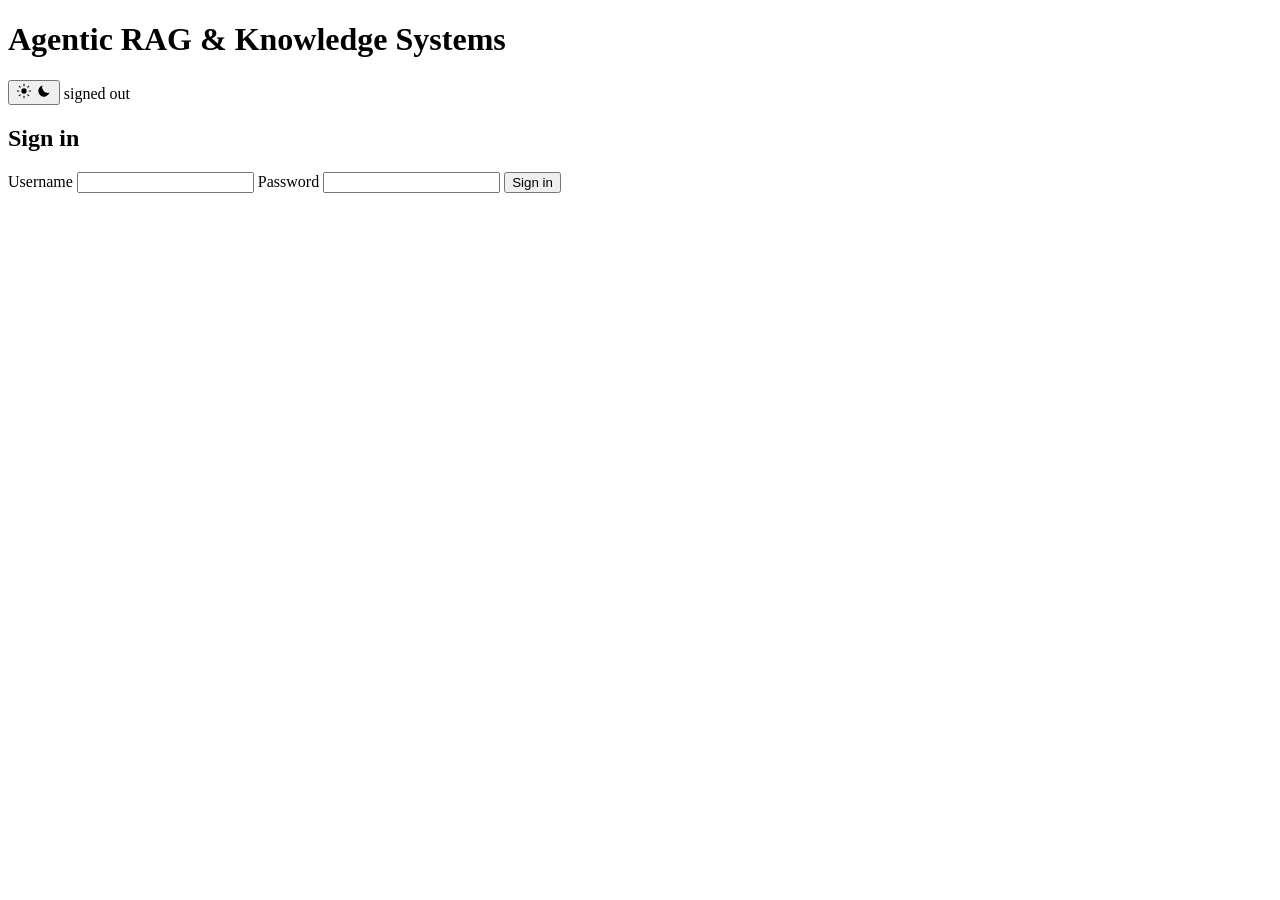
==== frontend/index.html @ 2b7be3b7 "feat(frontend): phase 2 responsive mobile-first layout" ====
<!DOCTYPE html>
<html lang="en">
<head>
  <meta charset="UTF-8" />
  <meta name="viewport" content="width=device-width, initial-scale=1.0" />
  <title>Agentic RAG &amp; Knowledge Systems</title>
  <script>
    // Apply the persisted theme before first paint to avoid a flash of the
    // wrong color scheme (FOUC). Runs inline and synchronously; no external deps.
    (function () {
      var stored = null;
      try {
        stored = localStorage.getItem("theme");
      } catch (_) {
        stored = null;
      }
      var prefersDark = window.matchMedia("(prefers-color-scheme: dark)").matches;
      var theme = stored === "light" || stored === "dark"
        ? stored
        : prefersDark
          ? "dark"
          : "light";
      document.documentElement.setAttribute("data-theme", theme);
    })();
  </script>
  <link rel="stylesheet" href="/styles.css" />
</head>
<body>
  <header class="topbar">
    <h1>Agentic RAG &amp; Knowledge Systems</h1>
    <div class="topbar-actions">
      <button
        id="theme-toggle"
        class="btn ghost"
        type="button"
        aria-label="Toggle color theme"
        title="Toggle color theme"
      >
        <svg class="theme-icon theme-icon-dark" viewBox="0 0 24 24" width="16" height="16" aria-hidden="true">
          <circle cx="12" cy="12" r="4" fill="currentColor" />
          <path d="M12 2v2M12 20v2M2 12h2M20 12h2M4.9 4.9l1.4 1.4M17.7 17.7l1.4 1.4M19.1 4.9l-1.4 1.4M6.3 17.7l-1.4 1.4" stroke="currentColor" stroke-width="1.6" stroke-linecap="round" />
        </svg>
        <svg class="theme-icon theme-icon-light" viewBox="0 0 24 24" width="16" height="16" aria-hidden="true">
          <path d="M20.2 14.4A8.5 8.5 0 0 1 9.6 3.8a8.5 8.5 0 1 0 10.6 10.6Z" fill="currentColor" />
        </svg>
      </button>
      <span id="auth-status" class="badge">signed out</span>
    </div>
  </header>

  <main class="layout">
    <section id="login-panel" class="card">
      <h2>Sign in</h2>
      <form id="login-form">
        <label for="username">Username</label>
        <input id="username" name="username" autocomplete="username" required />
        <label for="password">Password</label>
        <input id="password" name="password" type="password" autocomplete="current-password" required />
        <button type="submit">Sign in</button>
      </form>
      <p id="login-error" class="error" hidden></p>
    </section>

    <section id="chat-panel" class="card" hidden>
      <h2>Ask a question</h2>
      <div id="messages" class="messages"></div>
      <form id="chat-form">
        <textarea
          id="question"
          rows="2"
          placeholder="Ask about LangGraph, Self-RAG, HITL... (Enter to send, Shift+Enter for a new line)"
          required
        ></textarea>
        <button type="submit">Send</button>
      </form>
    </section>

    <section id="dashboard-panel" class="card" hidden>
      <h2>Dashboard</h2>
      <p class="muted small">This session only — a fresh visit always starts at zero.</p>
      <div id="summary" class="summary"></div>
      <h3>Quality (Evaluation Driven Development)</h3>
      <div id="quality" class="summary"></div>
      <h3>Recent requests</h3>
      <div class="table-wrap">
        <table id="recent-table" class="recent">
          <thead>
            <tr>
              <th>Time</th><th>Tokens</th><th>Cost</th><th>Latency</th><th>Status</th>
            </tr>
          </thead>
          <tbody></tbody>
        </table>
      </div>
    </section>
  </main>

  <dialog id="review-modal">
    <h2>Human review required</h2>
    <p id="review-question" class="muted"></p>
    <p id="review-docs" class="muted small"></p>
    <div class="review-actions">
      <button id="review-approve">Approve &amp; answer</button>
      <button id="review-retry">Retry with revised question</button>
      <button id="review-override">Override answer</button>
    </div>
    <textarea id="review-input" rows="3" placeholder="Revised question or manual answer" hidden></textarea>
    <div class="review-actions" id="review-confirm-row" hidden>
      <button id="review-confirm">Confirm</button>
      <button id="review-cancel">Cancel</button>
    </div>
  </dialog>

  <script src="/app.js"></script>
</body>
</html>
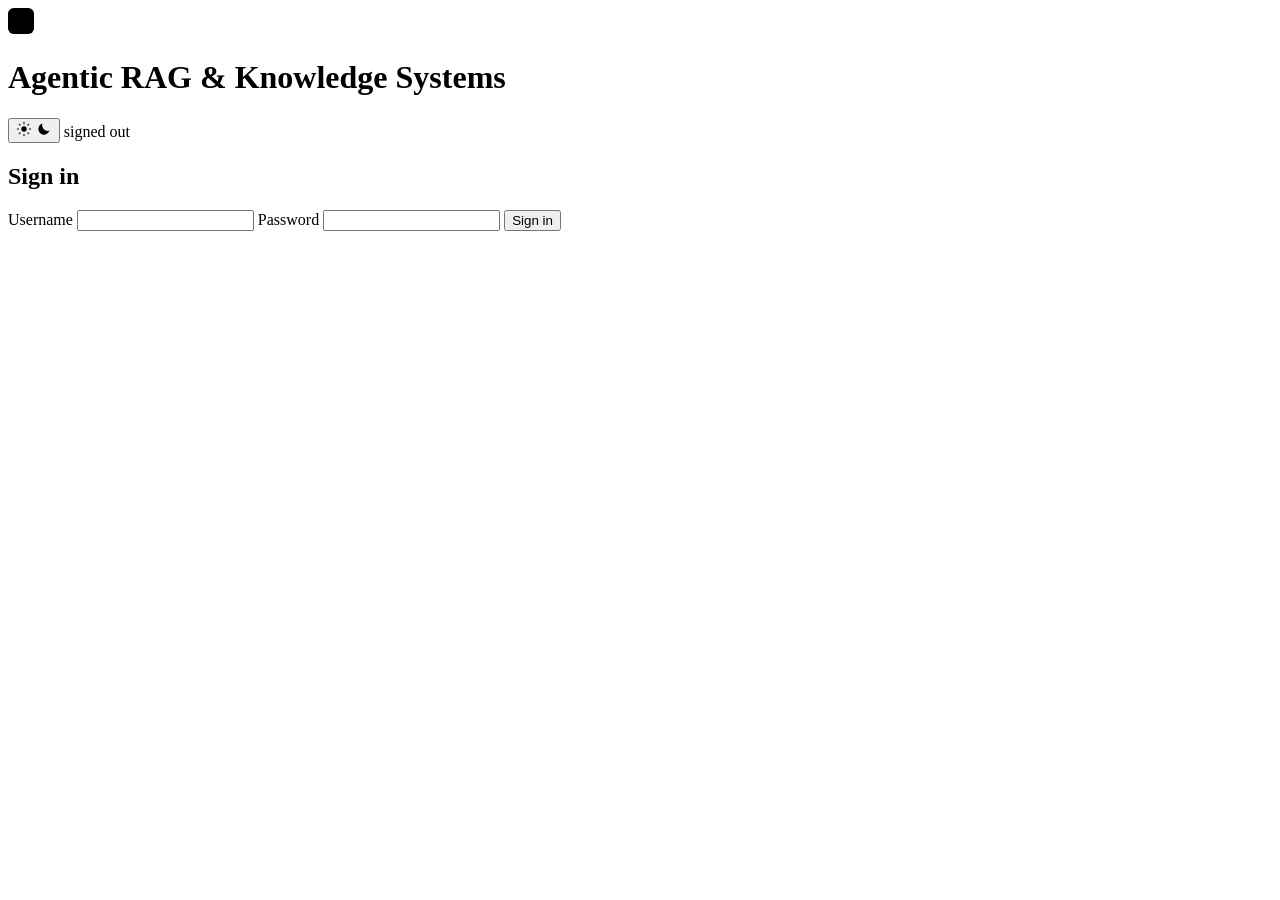
==== commit 84a93ac8: "feat(frontend): phase 3 branding and metadata" ====
--- a/frontend/index.html
+++ b/frontend/index.html
@@ -3,7 +3,47 @@
 <head>
   <meta charset="UTF-8" />
   <meta name="viewport" content="width=device-width, initial-scale=1.0" />
-  <title>Agentic RAG &amp; Knowledge Systems</title>
+  <title>Agentic RAG &amp; Knowledge Systems — Self-RAG with Human-in-the-Loop</title>
+  <meta
+    name="description"
+    content="A production-grade Self-RAG microservice (FastAPI + LangGraph) with hybrid retrieval, human-in-the-loop review, and Evaluation Driven Development."
+  />
+  <meta name="author" content="Agentic RAG & Knowledge Systems" />
+  <meta name="color-scheme" content="dark light" />
+
+  <!-- theme-color: mirrors the active design token so the browser UI chrome
+       matches the page. Theme is resolved before first paint by the inline
+       script below, so the light/dark media variants pick the right value. -->
+  <meta name="theme-color" media="(prefers-color-scheme: light)" content="#f5f6f8" />
+  <meta name="theme-color" media="(prefers-color-scheme: dark)" content="#0b0d12" />
+
+  <!-- Favicon: inline SVG (data URI) so the file is portable and needs no
+       extra asset to be served or cached. -->
+  <link
+    rel="icon"
+    type="image/svg+xml"
+    href="data:image/svg+xml,%3Csvg xmlns='http://www.w3.org/2000/svg' viewBox='0 0 32 32'%3E%3Crect width='32' height='32' rx='7' fill='%234f6ef7'/%3E%3Cpath d='M16 7l7 4v6l-7 4-7-4v-6z' fill='none' stroke='%23fff' stroke-width='2' stroke-linejoin='round'/%3E%3Ccircle cx='16' cy='17' r='2' fill='%23fff'/%3E%3C/svg%3E"
+  />
+
+  <!-- Open Graph (Facebook / LinkedIn / Slack unfurls) -->
+  <meta property="og:type" content="website" />
+  <meta property="og:site_name" content="Agentic RAG & Knowledge Systems" />
+  <meta property="og:title" content="Agentic RAG & Knowledge Systems" />
+  <meta
+    property="og:description"
+    content="Production-grade Self-RAG microservice with hybrid retrieval, human-in-the-loop, and Evaluation Driven Development."
+  />
+  <meta property="og:url" content="https://github.com/kanderson-ai-dev/agentic-rag-system" />
+  <meta property="og:locale" content="en_US" />
+
+  <!-- Twitter Card summary -->
+  <meta name="twitter:card" content="summary" />
+  <meta name="twitter:title" content="Agentic RAG & Knowledge Systems" />
+  <meta
+    name="twitter:description"
+    content="Production-grade Self-RAG microservice with hybrid retrieval, human-in-the-loop, and Evaluation Driven Development."
+  />
+
   <script>
     // Apply the persisted theme before first paint to avoid a flash of the
     // wrong color scheme (FOUC). Runs inline and synchronously; no external deps.
@@ -27,7 +67,27 @@
 </head>
 <body>
   <header class="topbar">
-    <h1>Agentic RAG &amp; Knowledge Systems</h1>
+    <div class="brand">
+      <svg
+        class="logo"
+        viewBox="0 0 32 32"
+        width="26"
+        height="26"
+        role="img"
+        aria-label="Agentic RAG & Knowledge Systems logo"
+      >
+        <rect width="32" height="32" rx="7" fill="var(--accent)" />
+        <path
+          d="M16 7l7 4v6l-7 4-7-4v-6z"
+          fill="none"
+          stroke="var(--accent-contrast)"
+          stroke-width="2"
+          stroke-linejoin="round"
+        />
+        <circle cx="16" cy="17" r="2" fill="var(--accent-contrast)" />
+      </svg>
+      <h1>Agentic RAG &amp; Knowledge Systems</h1>
+    </div>
     <div class="topbar-actions">
       <button
         id="theme-toggle"
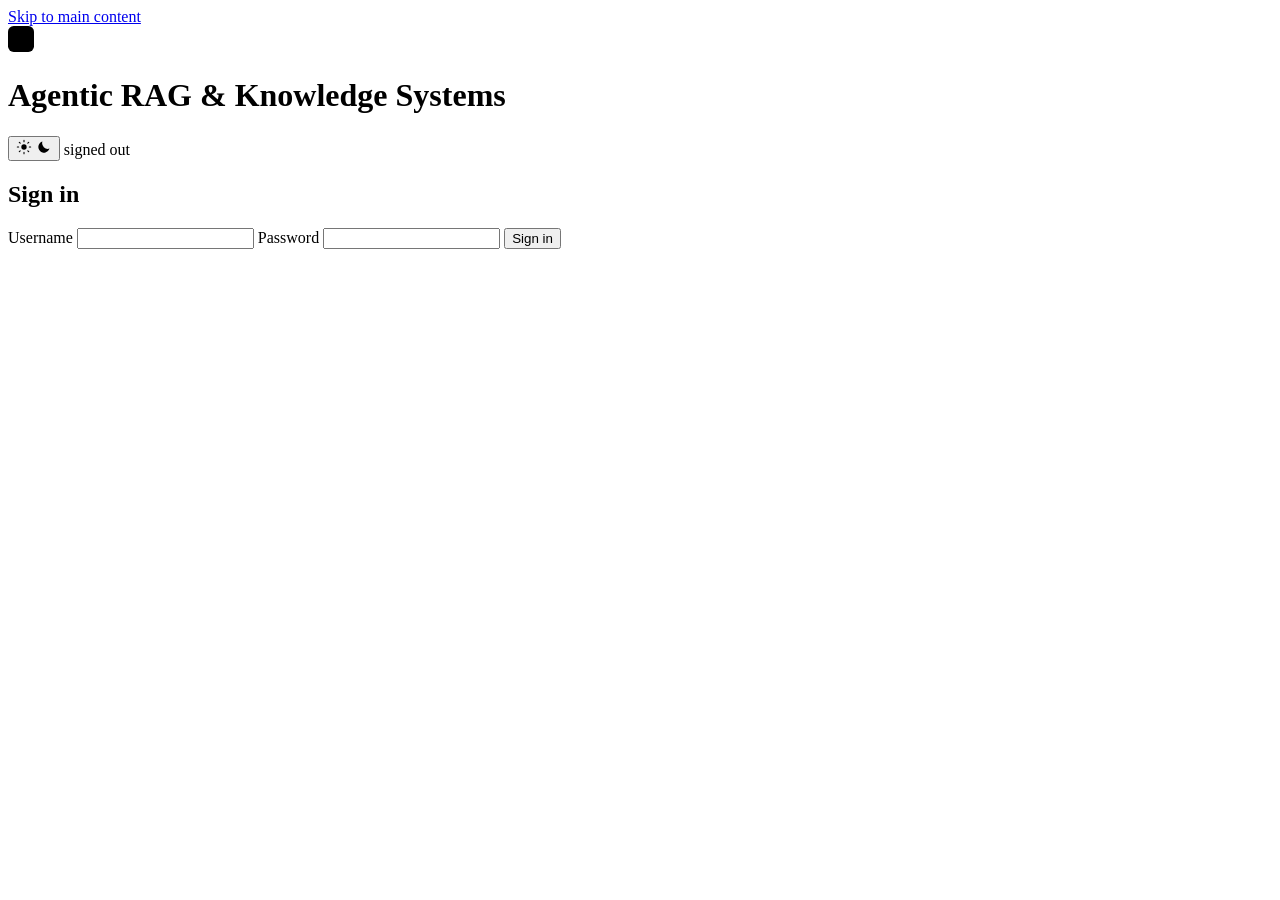
==== commit 1447499b: "feat(frontend): accessibility & security hardening (Phase 7)" ====
--- a/frontend/index.html
+++ b/frontend/index.html
@@ -66,6 +66,10 @@
   <link rel="stylesheet" href="/styles.css" />
 </head>
 <body>
+  <!-- Keyboard shortcut to bypass the header and jump straight to content.
+       Visually hidden until focused (first Tab press), as required by WCAG 2.4.1. -->
+  <a class="skip-link" href="#main">Skip to main content</a>
+
   <header class="topbar">
     <div class="brand">
       <svg
@@ -108,7 +112,7 @@
     </div>
   </header>
 
-  <main class="layout">
+  <main id="main" class="layout" tabindex="-1">
     <section id="login-panel" class="card">
       <h2>Sign in</h2>
       <form id="login-form">
@@ -122,52 +126,145 @@
     </section>
 
     <section id="chat-panel" class="card" hidden>
-      <h2>Ask a question</h2>
-      <div id="messages" class="messages"></div>
+      <h2 id="chat-heading">Ask a question</h2>
+      <!-- Screen-reader-only polite live region: announces new assistant answers,
+           blocked requests, and errors without moving visual focus. -->
+      <div id="chat-announcer" class="sr-only" aria-live="polite" role="status"></div>
+      <div id="messages" class="messages" role="log" aria-live="polite" aria-labelledby="chat-heading">
+        <div id="chat-welcome" class="chat-welcome">
+          <p class="welcome-title">How can I help?</p>
+          <p class="muted small">
+            Ask about LangGraph, Self-RAG, human-in-the-loop, or hybrid retrieval.
+            Answers are grounded in retrieved sources, and low-confidence
+            responses are routed to a human review step before being shown.
+          </p>
+        </div>
+      </div>
       <form id="chat-form">
         <textarea
           id="question"
-          rows="2"
-          placeholder="Ask about LangGraph, Self-RAG, HITL... (Enter to send, Shift+Enter for a new line)"
+          rows="1"
+          placeholder="Ask a question… (Enter to send, Shift+Enter for a new line)"
           required
         ></textarea>
-        <button type="submit">Send</button>
+        <button type="submit" id="chat-send">Send</button>
       </form>
     </section>
 
     <section id="dashboard-panel" class="card" hidden>
-      <h2>Dashboard</h2>
+      <h2 id="dashboard-heading">Dashboard</h2>
       <p class="muted small">This session only — a fresh visit always starts at zero.</p>
       <div id="summary" class="summary"></div>
+
+      <h3>Cost &amp; latency over time</h3>
+      <figure id="chart-figure" class="chart-figure">
+        <div
+          id="chart"
+          class="chart"
+          role="img"
+          aria-label="Cost and latency per request over time"
+        ></div>
+        <figcaption id="chart-caption" class="muted small"></figcaption>
+      </figure>
+      <p id="chart-empty" class="muted small" hidden>No requests yet to chart.</p>
+
       <h3>Quality (Evaluation Driven Development)</h3>
       <div id="quality" class="summary"></div>
+
       <h3>Recent requests</h3>
-      <div class="table-wrap">
+      <div class="table-wrap" id="table-wrap">
         <table id="recent-table" class="recent">
           <thead>
             <tr>
-              <th>Time</th><th>Tokens</th><th>Cost</th><th>Latency</th><th>Status</th>
+              <th scope="col">
+                <button class="th-sort" type="button" data-sort="timestamp">Time</button>
+              </th>
+              <th scope="col">
+                <button class="th-sort" type="button" data-sort="tokens">Tokens</button>
+              </th>
+              <th scope="col">
+                <button class="th-sort" type="button" data-sort="cost">Cost</button>
+              </th>
+              <th scope="col">
+                <button class="th-sort" type="button" data-sort="latency">Latency</button>
+              </th>
+              <th scope="col">
+                <button class="th-sort" type="button" data-sort="status">Status</button>
+              </th>
             </tr>
           </thead>
           <tbody></tbody>
         </table>
       </div>
+      <p id="recent-empty" class="empty-state" hidden>No requests recorded this session yet.</p>
+      <nav class="pagination" id="pagination" aria-label="Recent requests pagination"></nav>
     </section>
   </main>
 
-  <dialog id="review-modal">
-    <h2>Human review required</h2>
-    <p id="review-question" class="muted"></p>
-    <p id="review-docs" class="muted small"></p>
+  <!-- Transient notifications (toasts). A single polite live region so
+       screen readers announce messages as they appear; each toast is also
+       dismissible. -->
+  <div id="toasts" class="toasts" role="status" aria-live="polite" aria-atomic="false"></div>
+
+  <dialog
+    id="review-modal"
+    aria-labelledby="review-title"
+    aria-describedby="review-description"
+  >
+    <h2 id="review-title">Human review required</h2>
+    <p id="review-description" class="muted small">
+      The system could not answer confidently after several attempts. Choose
+      how to proceed below; your decision resumes the query.
+    </p>
+    <div class="review-context">
+      <p id="review-question" class="muted"></p>
+      <p id="review-docs" class="muted small"></p>
+    </div>
+
+    <fieldset class="review-choices">
+      <legend class="sr-only">Review decision</legend>
+
+      <label class="review-choice" for="review-approve">
+        <input type="radio" name="review-decision" id="review-approve" value="approve" />
+        <span class="review-choice-body">
+          <strong>Approve</strong>
+          <span class="review-choice-hint">Accept the best-effort answer as-is.</span>
+        </span>
+      </label>
+
+      <label class="review-choice" for="review-retry">
+        <input type="radio" name="review-decision" id="review-retry" value="retry" />
+        <span class="review-choice-body">
+          <strong>Retry</strong>
+          <span class="review-choice-hint">Re-run retrieval with a revised question you provide.</span>
+        </span>
+      </label>
+
+      <label class="review-choice" for="review-override">
+        <input type="radio" name="review-decision" id="review-override" value="override" />
+        <span class="review-choice-body">
+          <strong>Override</strong>
+          <span class="review-choice-hint">Write the correct answer manually.</span>
+        </span>
+      </label>
+    </fieldset>
+
+    <div id="review-input-row" hidden>
+      <label id="review-input-label" for="review-input"></label>
+      <textarea
+        id="review-input"
+        name="review-input"
+        rows="3"
+        placeholder=" "
+      ></textarea>
+      <p id="review-input-error" class="error" hidden></p>
+    </div>
+
+    <p id="review-submit-error" class="error" role="alert" hidden></p>
+
     <div class="review-actions">
-      <button id="review-approve">Approve &amp; answer</button>
-      <button id="review-retry">Retry with revised question</button>
-      <button id="review-override">Override answer</button>
-    </div>
-    <textarea id="review-input" rows="3" placeholder="Revised question or manual answer" hidden></textarea>
-    <div class="review-actions" id="review-confirm-row" hidden>
-      <button id="review-confirm">Confirm</button>
-      <button id="review-cancel">Cancel</button>
+      <button id="review-cancel" class="secondary" type="button">Cancel</button>
+      <button id="review-submit" type="button">Confirm</button>
     </div>
   </dialog>
 
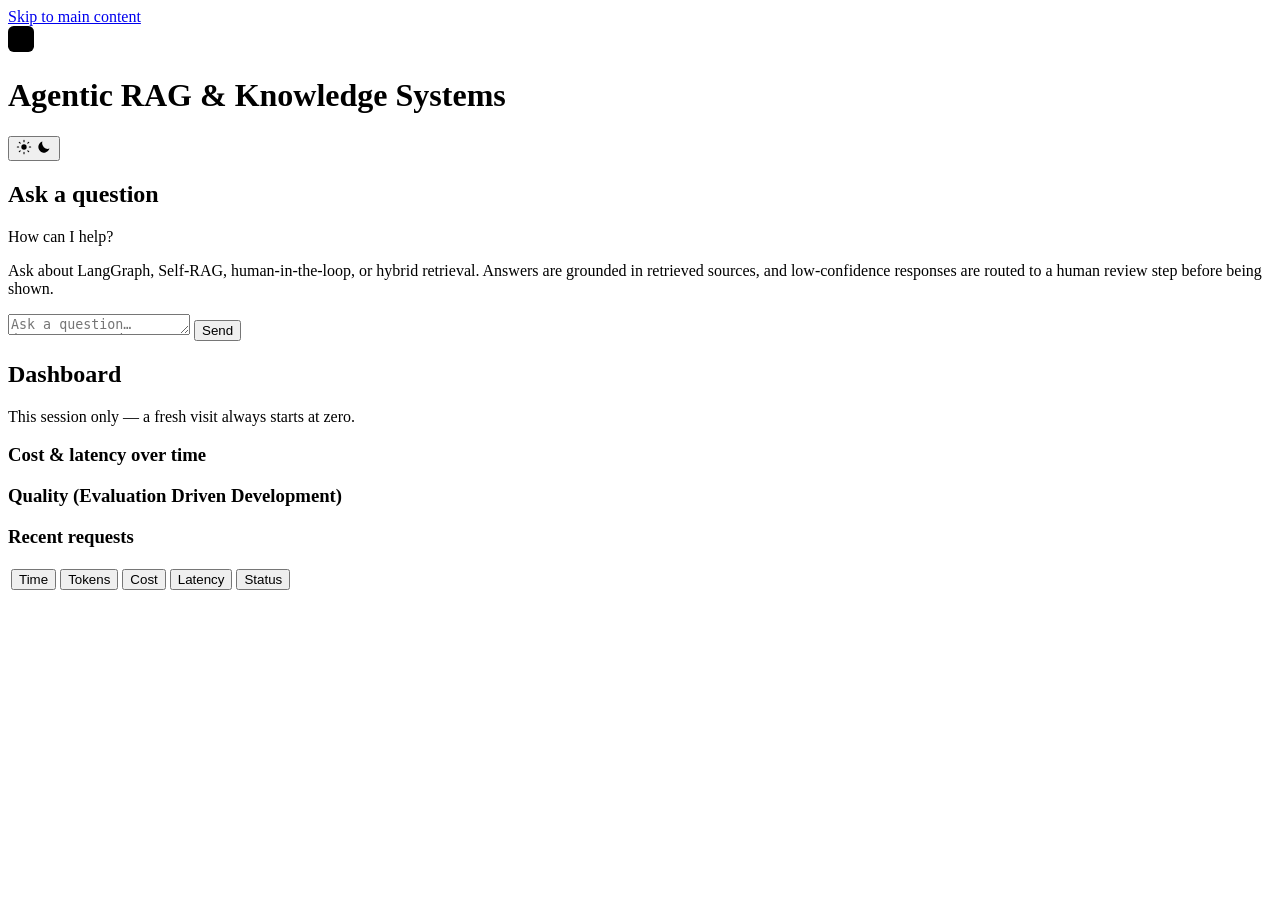
==== commit a17836be: "fix(frontend): remove login gate, app is open by design The static frontend gated the chat/dashboard" ====
--- a/frontend/index.html
+++ b/frontend/index.html
@@ -108,24 +108,11 @@
           <path d="M20.2 14.4A8.5 8.5 0 0 1 9.6 3.8a8.5 8.5 0 1 0 10.6 10.6Z" fill="currentColor" />
         </svg>
       </button>
-      <span id="auth-status" class="badge">signed out</span>
     </div>
   </header>
 
   <main id="main" class="layout" tabindex="-1">
-    <section id="login-panel" class="card">
-      <h2>Sign in</h2>
-      <form id="login-form">
-        <label for="username">Username</label>
-        <input id="username" name="username" autocomplete="username" required />
-        <label for="password">Password</label>
-        <input id="password" name="password" type="password" autocomplete="current-password" required />
-        <button type="submit">Sign in</button>
-      </form>
-      <p id="login-error" class="error" hidden></p>
-    </section>
-
-    <section id="chat-panel" class="card" hidden>
+    <section id="chat-panel" class="card">
       <h2 id="chat-heading">Ask a question</h2>
       <!-- Screen-reader-only polite live region: announces new assistant answers,
            blocked requests, and errors without moving visual focus. -->
@@ -151,7 +138,7 @@
       </form>
     </section>
 
-    <section id="dashboard-panel" class="card" hidden>
+    <section id="dashboard-panel" class="card">
       <h2 id="dashboard-heading">Dashboard</h2>
       <p class="muted small">This session only — a fresh visit always starts at zero.</p>
       <div id="summary" class="summary"></div>
@@ -268,6 +255,6 @@
     </div>
   </dialog>
 
-  <script src="/app.js"></script>
+  <script type="module" src="/js/app.js"></script>
 </body>
 </html>
